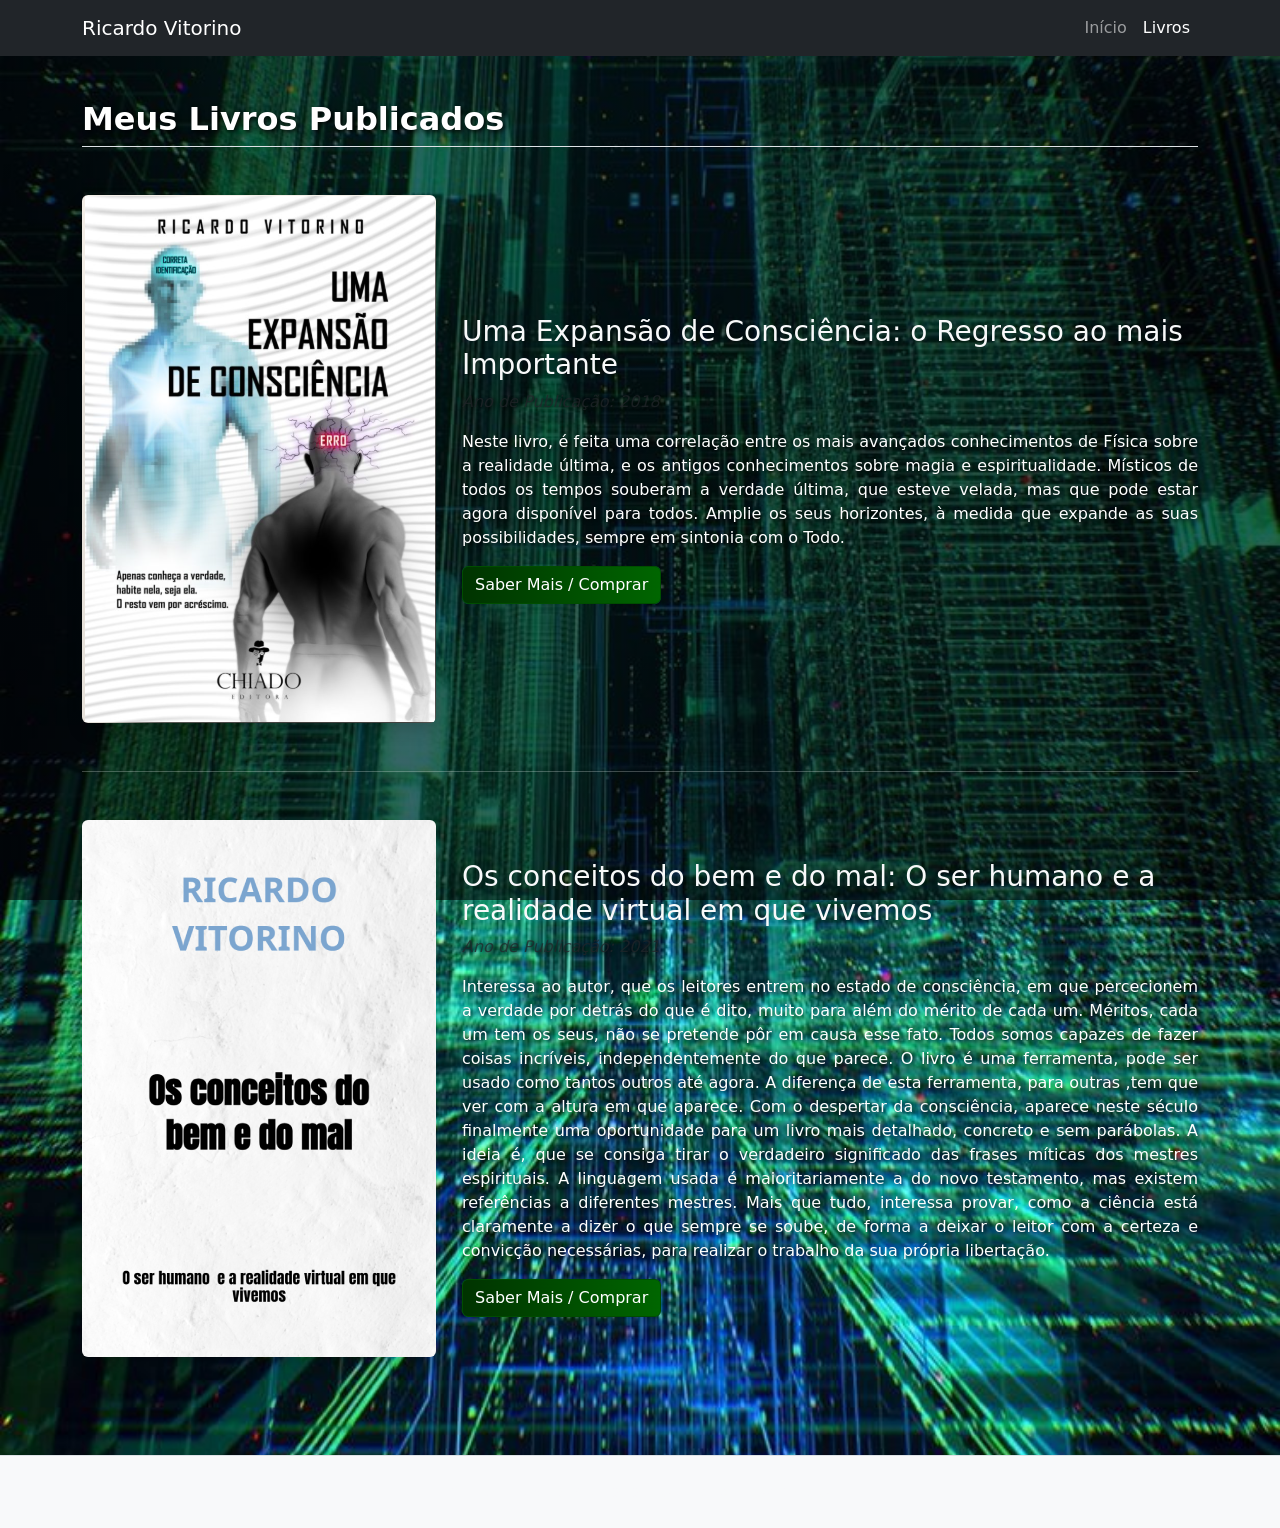
==== livros.html @ ca1ab024 "Adiciona pagina de livros e corrige caminhos das imagens" ====
<!DOCTYPE html>
<html lang="pt">
<head>
    <meta charset="UTF-8">
    <meta name="viewport" content="width=device-width, initial-scale=1.0">
    <title>Meus Livros Publicados - Ricardo Vitorino</title>
    <link href="https://cdn.jsdelivr.net/npm/bootstrap@5.3.0/dist/css/bootstrap.min.css" rel="stylesheet">
    <link rel="stylesheet" href="style.css">
</head>
<body>

    <!-- Menu de Navegação -->
    <nav class="navbar navbar-expand-lg navbar-dark bg-dark fixed-top">
        <div class="container">
            <a class="navbar-brand" href="index.html">Ricardo Vitorino</a>
            <div class="navbar-nav ms-auto">
                <a class="nav-link" href="index.html">Início</a>
                <a class="nav-link active" href="livros.html">Livros</a>
            </div>
        </div>
    </nav>

    <!-- CONTEÚDO PRINCIPAL DA PÁGINA DE LIVROS -->
    <main class="container" style="padding-top: 100px; padding-bottom: 50px;">

        <h2 class="border-bottom pb-2 mb-5">Meus Livros Publicados</h2>

        <!-- LIVRO 1 -->
        <div class="row mb-5 align-items-center">
            <div class="col-md-4">
                <img src="imagens/uma_expansao_consciencia.png" class="img-fluid rounded shadow" alt="Capa do Livro 1">
            </div>
            <div class="col-md-8">
                <h3>Uma Expansão de Consciência: o Regresso ao mais Importante</h3>
                <p class="text-muted"><em>Ano de Publicação: 2018</em></p>
                <p class="text-justify">
                    Neste livro, é feita uma correlação entre os mais avançados conhecimentos de Física sobre a realidade última, e os antigos conhecimentos sobre magia e espiritualidade. Místicos de todos os tempos souberam a verdade última, que esteve velada, mas que pode estar agora disponível para todos. Amplie os seus horizontes, à medida que expande as suas possibilidades, sempre em sintonia com o Todo.
                </p>
                <a href="https://www.atlanticbookshop.pt/palavras-soltas/uma-expansao-de-consciencia-o-regresso-ao-mais-importante" target="_blank" class="btn btn-primary">
                    Saber Mais / Comprar
                </a>
            </div>
        </div>

        <hr class="my-5">

        <!-- LIVRO 2 -->
        <div class="row mb-5 align-items-center">
            <div class="col-md-4">
                <img src="imagens/os_conceitos_do_bem_e_do_mal.png" class="img-fluid rounded shadow" alt="Capa do Livro 2">
            </div>
            <div class="col-md-8">
                <h3>Os conceitos do bem e do mal: O ser humano e a realidade virtual em que vivemos</h3>
                <p class="text-muted"><em>Ano de Publicação: 2021</em></p>
                <p class="text-justify">
                    Interessa ao autor, que os leitores entrem no estado de consciência, em que percecionem a verdade por detrás do que é dito, muito para além do mérito de cada um. Méritos, cada um tem os seus, não se pretende pôr em causa esse fato. Todos somos capazes de fazer coisas incríveis, independentemente do que parece.
                    O livro é uma ferramenta, pode ser usado como tantos outros até agora. A diferença de esta ferramenta, para outras ,tem que ver com a altura em que aparece. Com o despertar da consciência, aparece neste século finalmente uma oportunidade para um livro mais detalhado, concreto e sem parábolas.
                    A ideia é, que se consiga tirar o verdadeiro significado das frases míticas dos mestres espirituais. A linguagem usada é maioritariamente a do novo testamento, mas existem referências a diferentes mestres.
                    Mais que tudo, interessa provar, como a ciência está claramente a dizer o que sempre se soube, de forma a deixar o leitor com a certeza e convicção necessárias, para realizar o trabalho da sua própria libertação.
                </p>
                <a href="http://pt.selfpub.chiadobooks.com/books/266882" target="_blank" class="btn btn-primary">
                    Saber Mais / Comprar
                </a>
            </div>
        </div>

    </main>

    <footer class="text-center py-4 bg-light border-top">
        <p class="mb-0">&copy; Ricardo Vitorino. Todos os direitos reservados.</p>
    </footer>

    <script src="https://cdn.jsdelivr.net/npm/bootstrap@5.3.0/dist/js/bootstrap.bundle.min.js"></script>
</body>
</html>
---- style.css ----
/* style.css */

/* --- CONFIGURAÇÃO GERAL DO CORPO DA PÁGINA --- */
body {
    /* Camada de cor preta semi-transparente por cima da imagem para escurecer o fundo */
    background-image: 
        linear-gradient(rgba(0, 0, 0, 0.6), rgba(0, 0, 0, 0.6)), 
        url('imagens/fundo.jpg'); /* <-- Confirme se o nome do ficheiro está correto */

    /* Propriedades para garantir que a imagem de fundo se comporta bem */
    background-size: cover;
    background-repeat: no-repeat;
    background-position: center center;
    background-attachment: fixed;

    /* Define a cor PADRÃO do texto para um branco suave. Afeta todo o texto que não tenha outra regra. */
    color: #f8f9fa; 
}


/* --- ESTILOS PARA TEXTOS DIRETAMENTE SOBRE O FUNDO (HEADER, SOBRE MIM, ETC.) --- */
/* Esta é a regra principal que vai resolver o seu problema */
header .display-4,
header .lead,
main h2,
main p {
    color: #ffffff; /* Garante que todos estes textos são brancos */
    text-shadow: 2px 2px 4px rgba(0, 0, 0, 0.8); /* Adiciona sombra para máxima legibilidade */
}

/* Ajuste fino para os títulos das secções para se destacarem mais */
main h2 {
    font-weight: bold;
}


/* --- ESTILOS PARA O CONTEÚDO DENTRO DOS CARTÕES BRANCOS --- */
.card {
    background-color: rgba(255, 255, 255, 0.95); 
    border: none;
}

/* Cor para o texto normal dentro dos cartões */
.card-body, .card-body ul li, .card-text {
    color: #343a40; /* Cinzento escuro */
    text-shadow: none;
}

/* Cor de destaque para os TÍTULOS dos cartões */
.card-title {
    color: #004d00; /* Verde escuro tecnológico */
    font-weight: bold;
    text-shadow: none; /* Remove a sombra de texto aqui dentro */
}

/* --- AJUSTES FINAIS PARA LINKS --- */
a {
    color: #6ea8fe; /* Um azul claro que contrasta bem */
}

/* 
 * Ajuste para o texto de descrição nos cartões de projeto
 * para garantir a legibilidade.
*/
.card-text {
    color: #555; /* Um cinzento mais escuro e bem legível */
}

/*
 * Personalização dos botões primários (btn-primary)
*/
.btn-primary {
    /* Cor de fundo com um gradiente verde escuro */
    background-image: linear-gradient(to right, #003300, #006600);
    
    /* Cor da borda */
    border-color: #004d00;
    
    /* Garante que o texto dentro do botão é branco */
    color: #ffffff;
}

/* 
 * Efeito visual quando passamos o rato por cima do botão (hover)
 * Torna o gradiente um pouco mais claro.
*/
.btn-primary:hover {
    background-image: linear-gradient(to right, #004d00, #008000);
    border-color: #006600;
    color: #ffffff;
}

/*
 * Criamos a nossa própria classe 'text-justify' porque
 * o Bootstrap moderno já não a inclui.
*/
.text-justify {
    text-align: justify;
}
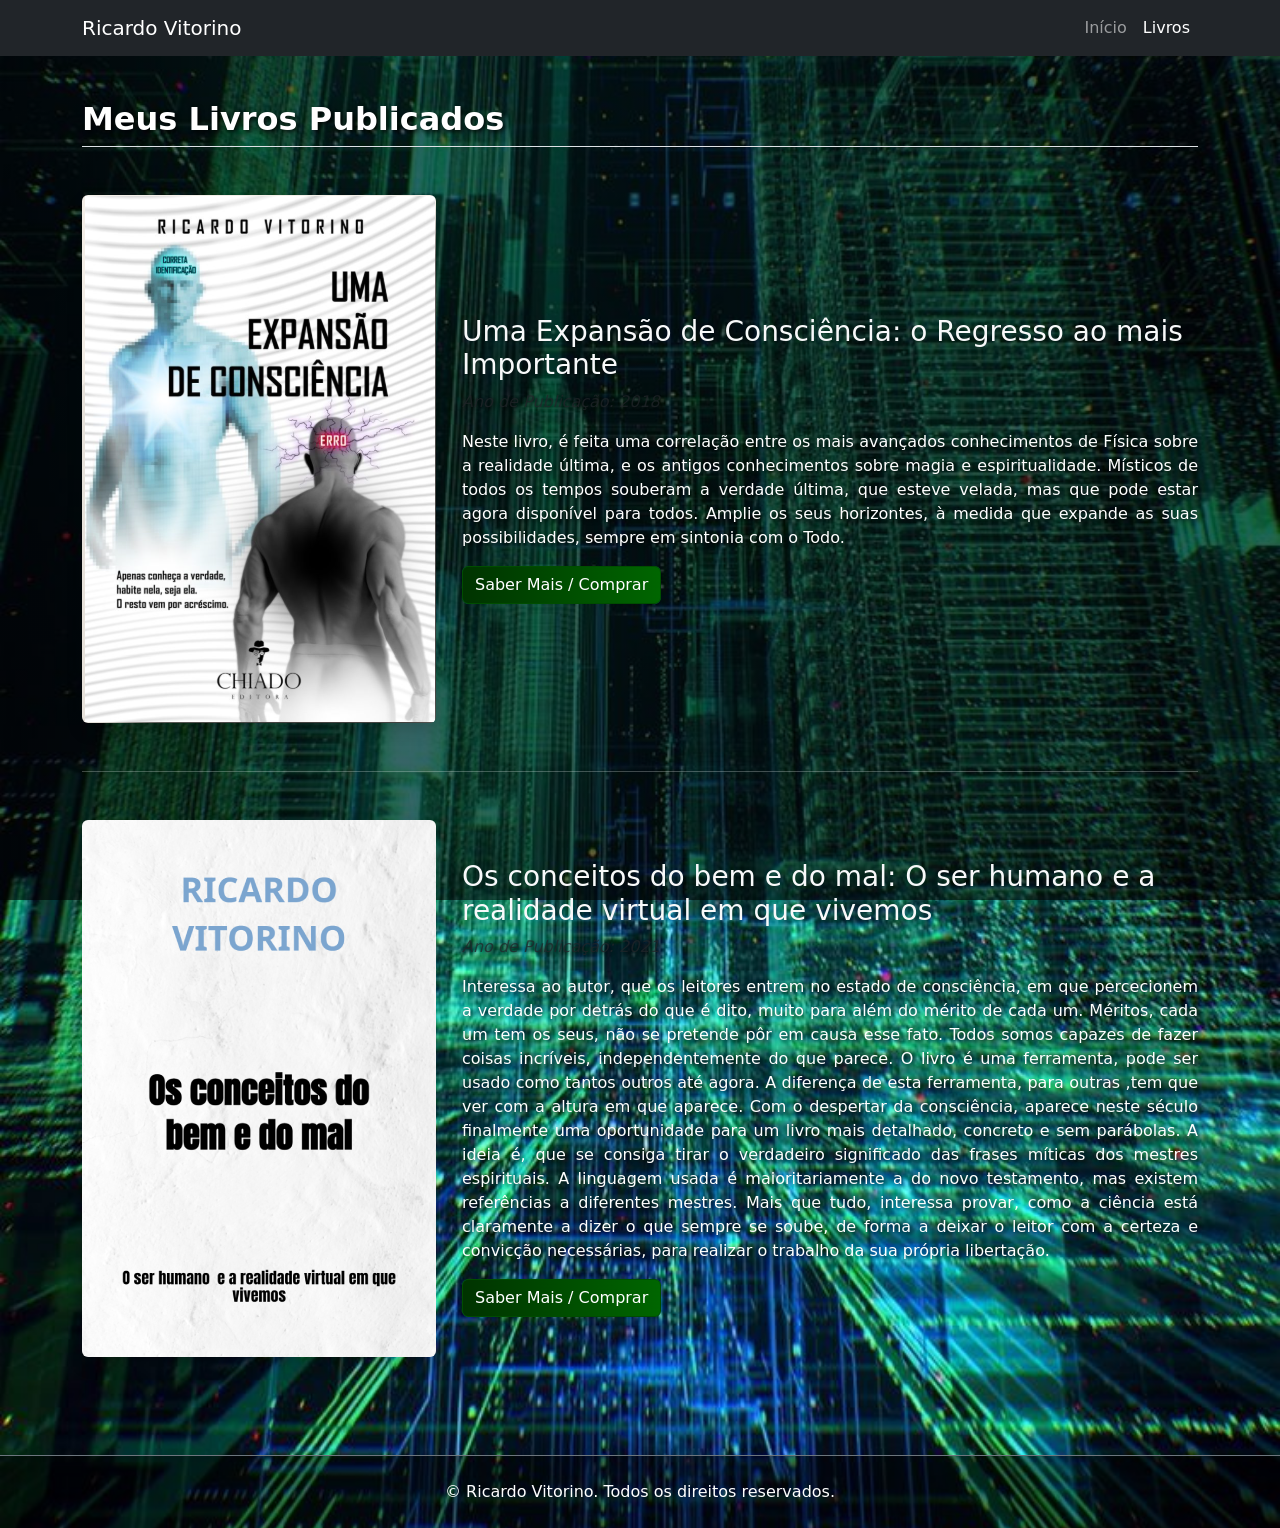
==== commit 2605e026: "Arranjar o rodapé" ====
--- a/livros.html
+++ b/livros.html
@@ -66,9 +66,9 @@
 
     </main>
 
-    <footer class="text-center py-4 bg-light border-top">
-        <p class="mb-0">&copy; Ricardo Vitorino. Todos os direitos reservados.</p>
-    </footer>
+    <footer class="text-center py-4 text-white border-top border-secondary">
+    <p class="mb-0">&copy; Ricardo Vitorino. Todos os direitos reservados.</p>
+</footer>
 
     <script src="https://cdn.jsdelivr.net/npm/bootstrap@5.3.0/dist/js/bootstrap.bundle.min.js"></script>
 </body>
--- a/style.css
+++ b/style.css
@@ -36,7 +36,7 @@
 
 /* --- ESTILOS PARA O CONTEÚDO DENTRO DOS CARTÕES BRANCOS --- */
 .card {
-    background-color: rgba(255, 255, 255, 0.95); 
+    background-color: rgba(255, 255, 255, 0.95);
     border: none;
 }
 
@@ -96,4 +96,8 @@
 */
 .text-justify {
     text-align: justify;
+}
+
+footer {
+    background-color: rgba(0, 0, 0, 0.5);
 }
